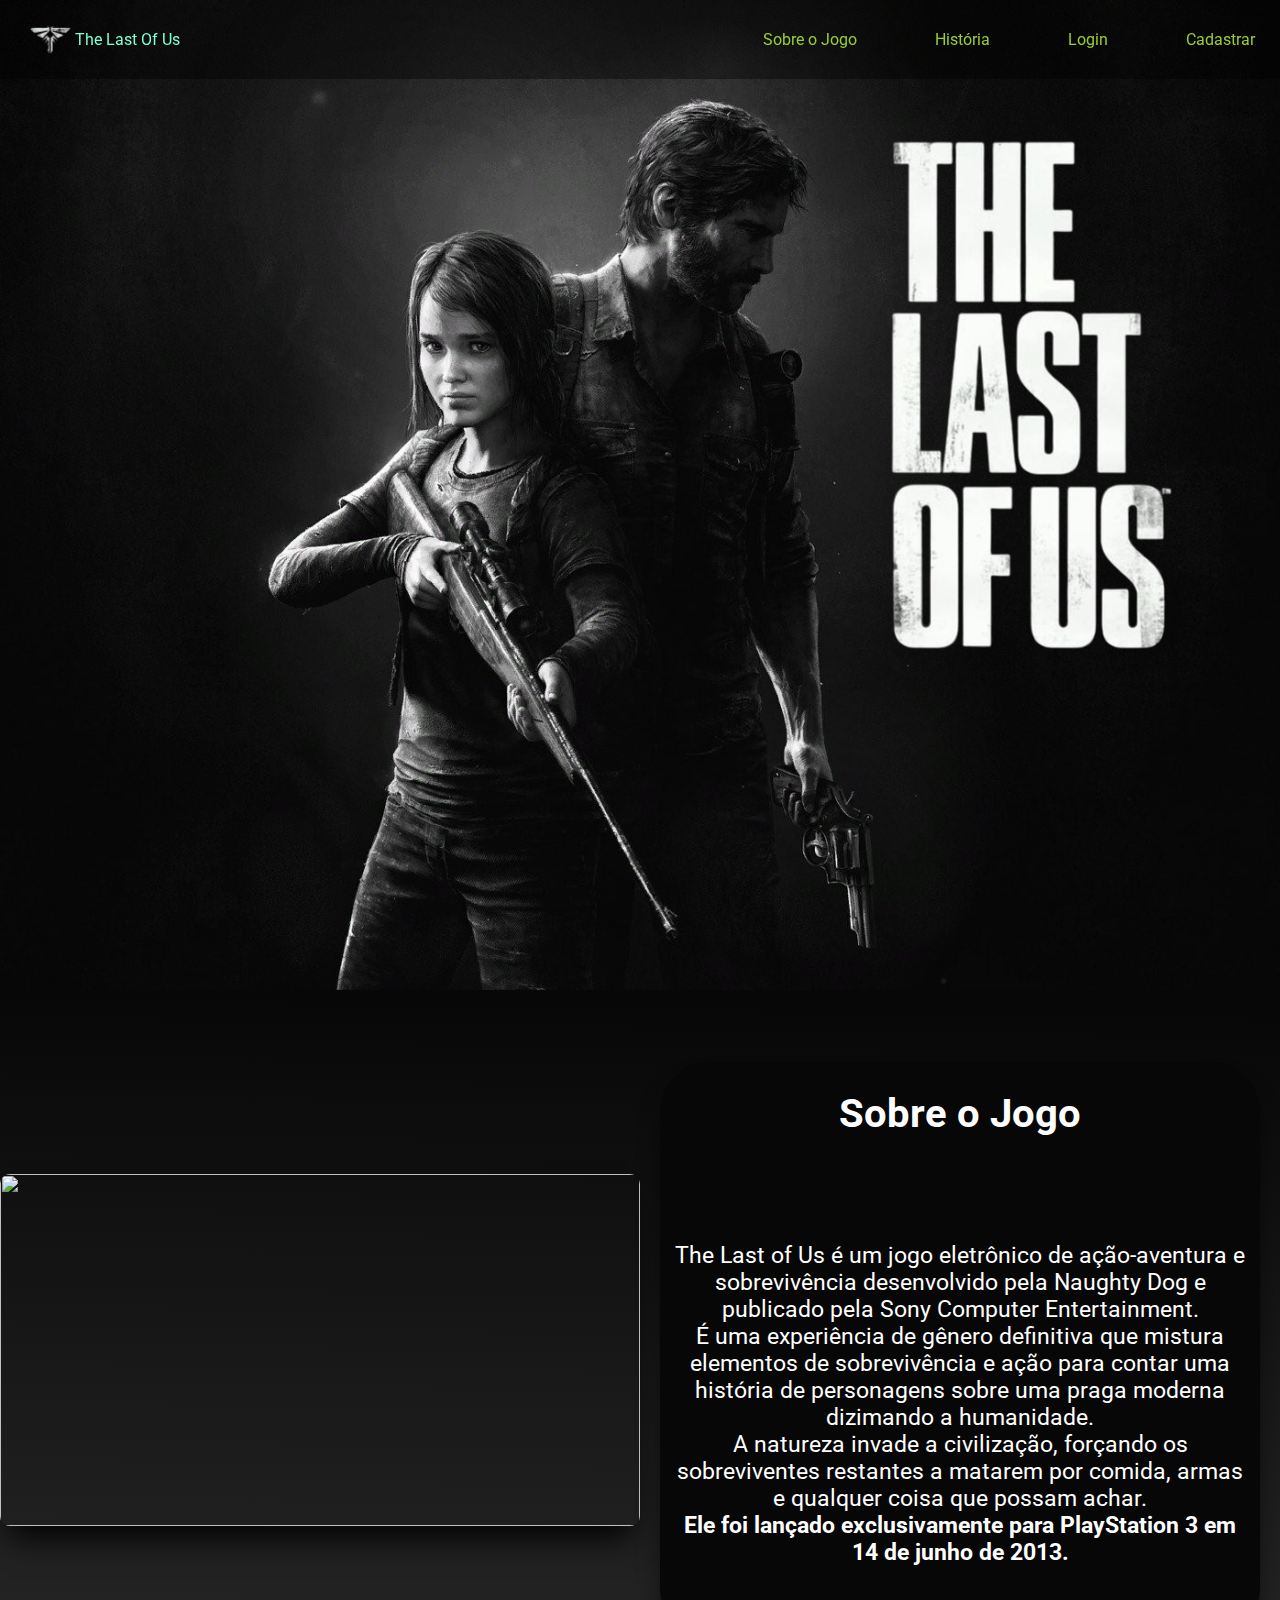
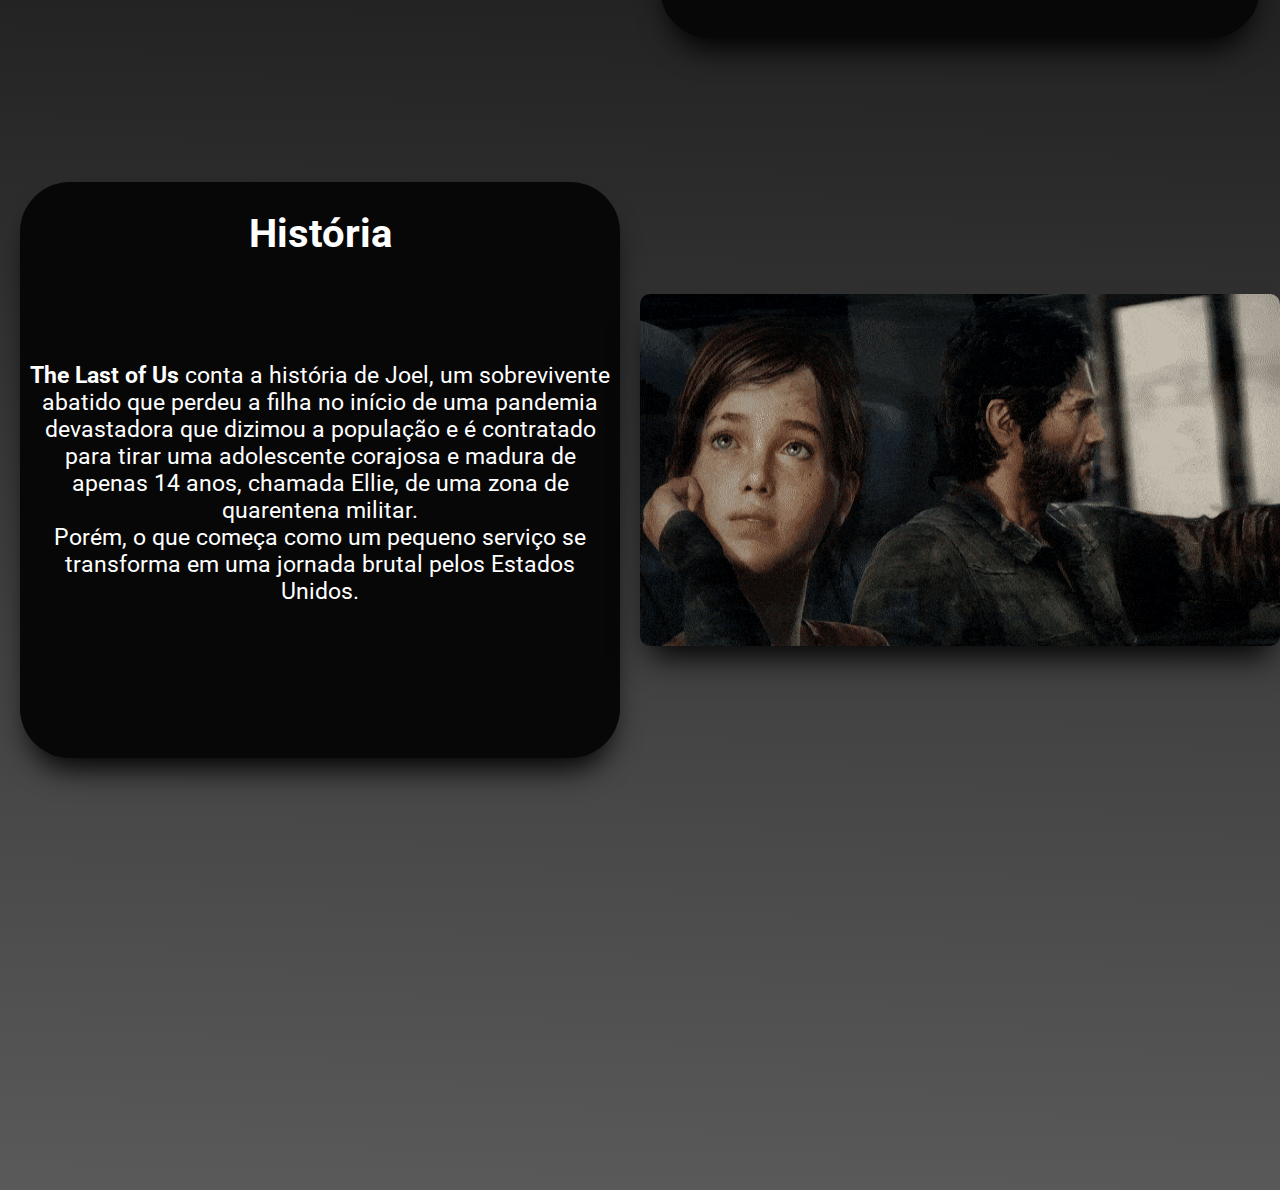
==== site/public/index.html @ 88755d90 "(Sobre o Jogo e História do jogo) - feito" ====
<!DOCTYPE html>
<html lang="pt-BR">
<head>
    <meta charset="UTF-8">
    <meta http-equiv="X-UA-Compatible" content="IE=edge">
    <meta name="viewport" content="width=device-width, initial-scale=1.0">
    <link rel="stylesheet" href="./css/index.css">
    <title>The Last Of Us</title>
</head>
<body>
    
<!-- home -->
        <header>
            <div class="container">
                <div class="logo">
                    <img src="./assets/vagalume-removebg-preview.png" width="50px" alt="">
                    The Last Of Us 
                </div>


                <div class="cadastro">
                    <ul>
                        <li><a href="#sobreJogo">Sobre o Jogo</a></li>
                        <li><a href="">História</a></li>
                        <li><a href="">Login</a></li>
                        <li><a href="">Cadastrar</a></li>
                    </ul>
                </div>
            </div>
        </header>
        
        <div class="imagem_fundo">
            <div class="nomeJogo">
                <img src="./assets/titulo.png" style="margin-left: 68%; margin-top: 10%;">
            </div>
        </div>


<!-- Sobre o jogo -->
        <div class="banner">
            <div class="sobre">
                <div class="jogo">
                    <img src="./assets/gif-sobreOJogo.gif">
                </div>
                <div class="sobreJogo" id="sobreJogo">
                    <div class="tituloJogo">
                      <h1>Sobre o Jogo</h1>
                    </div>
                    <div class="textJogo">
                       <p> 
                            The Last of Us é um jogo eletrônico de ação-aventura e sobrevivência desenvolvido pela Naughty Dog e publicado pela Sony Computer Entertainment.
                            <br>
                            É uma experiência de gênero definitiva que mistura elementos de sobrevivência e ação para contar uma história de personagens sobre uma praga moderna dizimando a humanidade.
                            <br> 
                            A natureza invade a civilização, forçando os sobreviventes restantes a matarem por comida, armas e qualquer coisa que possam achar.
                            <br>
                            <b>Ele foi lançado exclusivamente para PlayStation 3 em 14 de junho de 2013.</b>
                        </p>
                    </div>
                </div>
            </div>

            <div class="historia">
                <div class="carroJogo">
                    <img src="./assets/historia-jogo.gif" wtyle>
                </div>
                <div class="historiaCompleta">
                    <div class="tituloHistoria">
                      <h1>História</h1>
                    </div>
                    <div class="textHistoria">
                       <p> 
                            <b>The Last of Us</b> conta a história de Joel, um sobrevivente abatido que perdeu a filha no início de uma pandemia devastadora que dizimou a população e é contratado para tirar uma adolescente corajosa e madura de apenas 14 anos, chamada Ellie, de uma zona de quarentena militar. 
                            <br> 
                            Porém, o que começa como um pequeno serviço se transforma em uma jornada brutal pelos Estados Unidos.
                        </p>
                    </div>
            </div>
        </div>
</body>
</html>
---- site/public/css/index.css ----
/* CONFIGURAÇÕES INICIAIS */
@import url("https://fonts.googleapis.com/css2?family=Roboto:wght@100;300;400;500;700;900&display=swap");

html {
  scroll-behavior: smooth;
}

/* HOME */
body {
  font-family: "Roboto", sans-serif;
  padding: 0;
  margin: 0;
  border: 0;
  box-sizing: border-box;
}

ul {
    all: unset;
}
  
li {
    all: unset;
    height: 100%;
}

a {
    text-decoration: none;
    color: yellowgreen;
}

header {
    background-color: rgba(0, 0, 0, 0.400);
    width: 100%;
    position: fixed;
}

.container {
    margin: 10px;
    padding: 15px;
    display: flex;
    justify-content: space-between;
    align-items: center;
}

.logo {
    color: aquamarine;
    display: flex;
    width: 160px;
    align-items: center;
}

.cadastro {
    width: 40%;
}

.cadastro ul {
    display: flex;
    justify-content: space-between;
}

.imagem_fundo {
    background-image: url(../assets/Ellie-Joel.jpg);
    height: 110vh;
    background-size: cover;
    display: block;
}

.nomeJogo img {
    width: 310px;
}


/* SOBRE O JOGO */
.banner {
    background: linear-gradient(0.98deg, rgba(0, 0, 0, 0.65) 0.8%, #070707 99.11%);
    width: 100%;
    height: 200vh;
}

.sobre {
    /* border: solid 1px blue; */
    height: 40%;
    display: flex;
    align-items: center;
}

.jogo {
    /* border: solid 1px red; */
    display: flex;
    justify-content: center;
    align-items: center;
    height: 100%;
    width: 100%;
}

.jogo img{
    border-radius: 10px;
    box-shadow: rgb(0, 0, 0) 0px 20px 30px -10px;
    height: 352px;
    width: 640px;
}

.sobreJogo {
    /* border: solid 1px yellow; */
    height: 80%;
    width: 100%;
    margin-left: 20px;
    margin-right: 20px;
    box-shadow: rgb(0, 0, 0) 0px 20px 30px -10px;
    display: flex;
    flex-direction: column;
    background-color: #070707;
    border-radius: 50px;
}

.tituloJogo {
    /* border: solid 1px yellowgreen; */
    color: rgb(255, 255, 255);
    text-align: center;
    font-size: 20px;
    line-height: 50px;
    height: 30%;
}

.textJogo {
    /* border: solid 1px violet; */
    color: rgb(255, 255, 255);
    text-align: center;
    font-size: 23px;
    height: 80%;
    margin-left: 10px;
    margin-right: 10px;
}


/*  */

.historia {
    /* border: solid 1px blue; */
    height: 40%;
    display: flex;
    flex-direction: row-reverse;
    align-items: center;
}

.carroJogo {
    /* border: solid 1px red; */
    display: flex;
    justify-content: center;
    align-items: center;
    height: 100%;
    width: 100%;
}

.carroJogo img{
    border-radius: 10px;
    box-shadow: rgb(0, 0, 0) 0px 20px 30px -10px;
    height: 352px;
    width: 640px;
}

.historiaCompleta {
    /* border: solid 1px yellow; */
    height: 80%;
    width: 100%;
    margin-left: 20px;
    margin-right: 20px;
    box-shadow: rgb(0, 0, 0) 0px 20px 30px -10px;
    display: flex;
    flex-direction: column;
    background-color: #070707;
    border-radius: 50px;
}

.tituloHistoria {
    /* border: solid 1px yellowgreen; */
    color: rgb(255, 255, 255);
    text-align: center;
    font-size: 20px;
    line-height: 50px;
    height: 30%;
}

.textHistoria {
    /* border: solid 1px violet; */
    color: rgb(255, 255, 255);
    text-align: center;
    font-size: 23px;
    height: 80%;
    margin-left: 10px;
    margin-right: 10px;
}
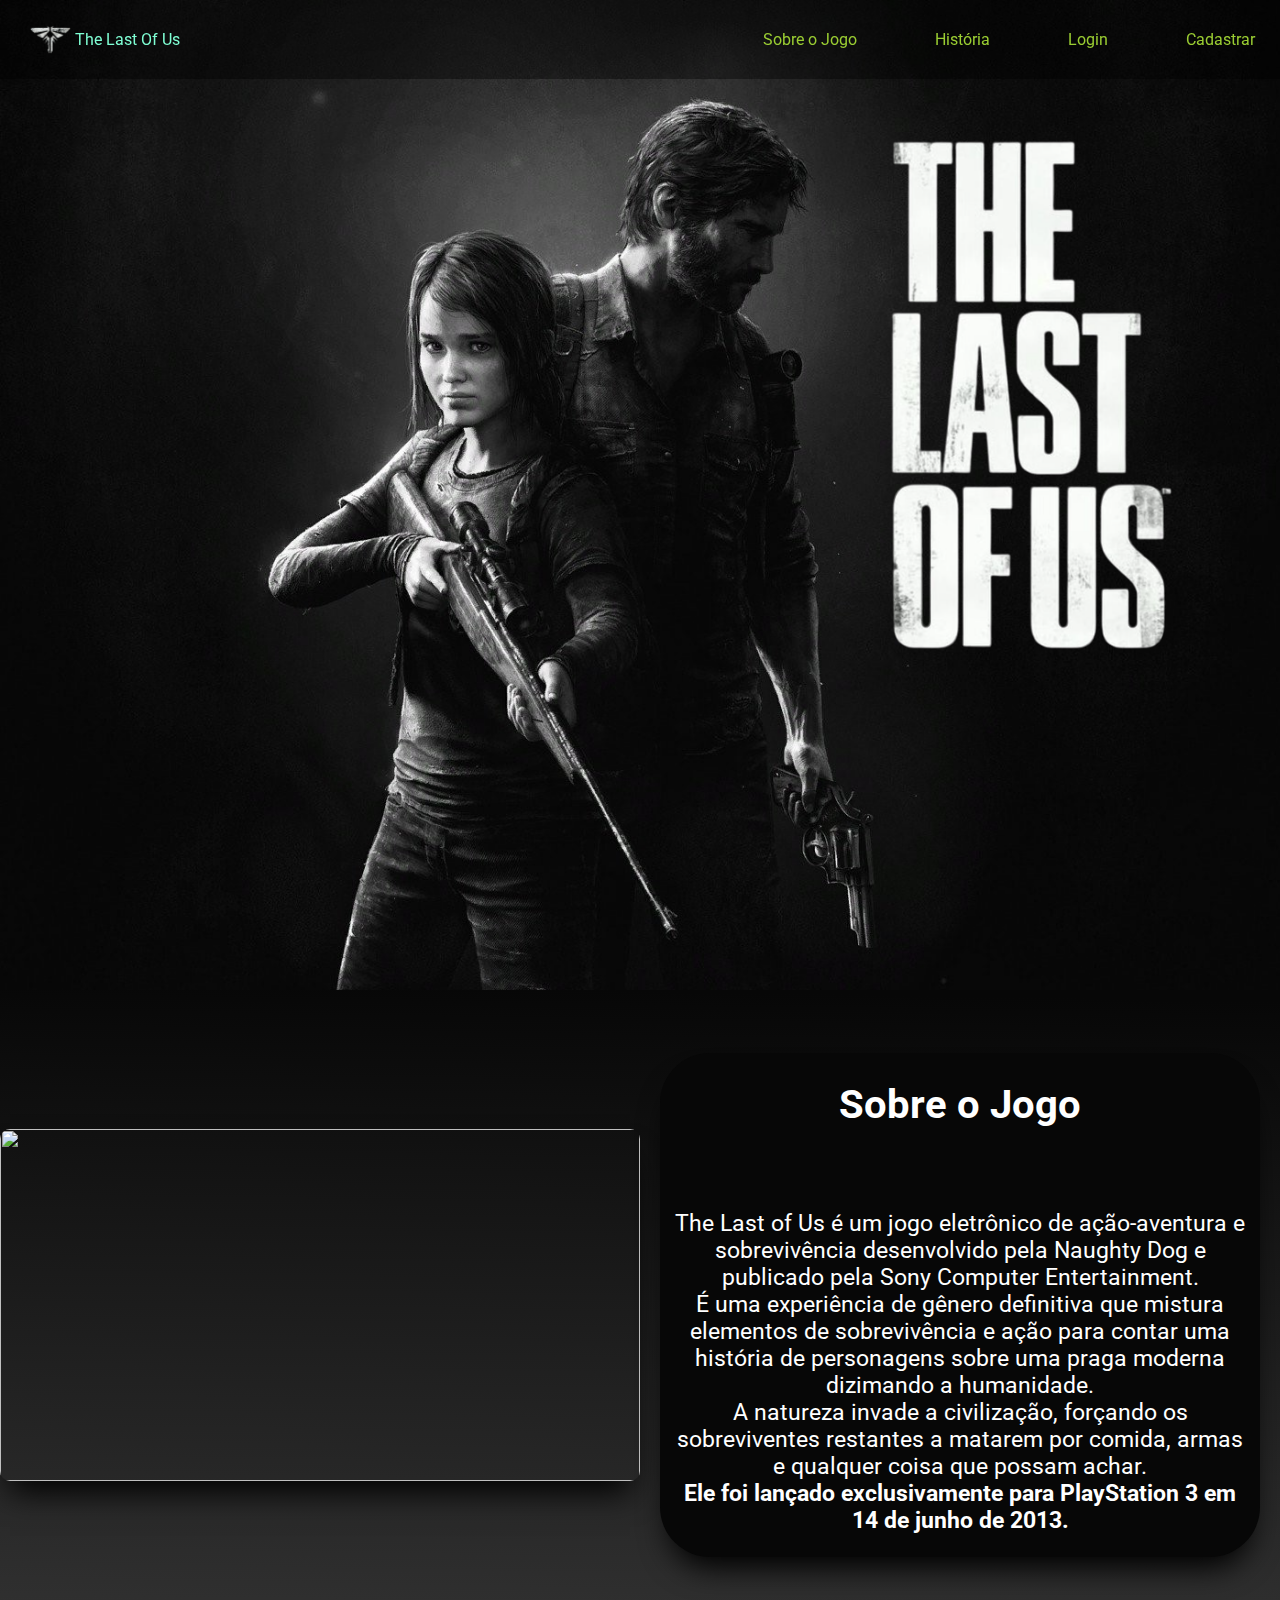
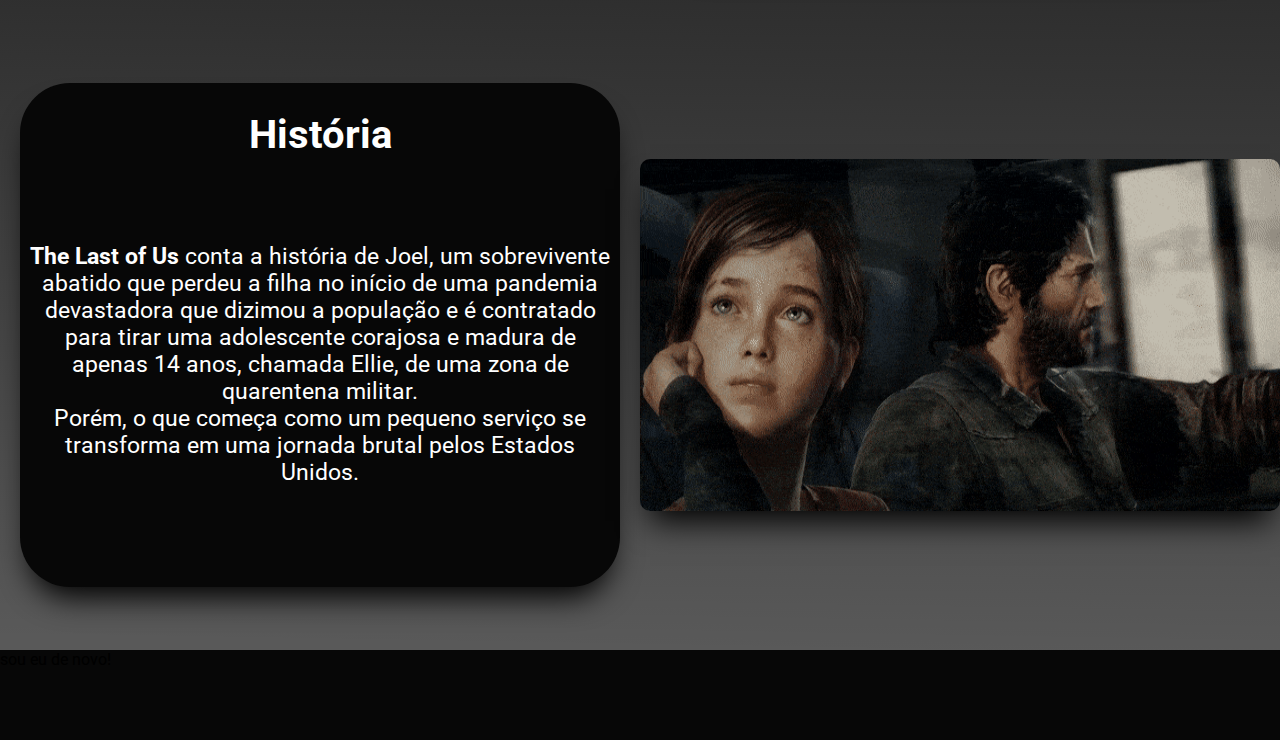
==== commit 43af1b68: "Tela de cadastro" ====
--- a/site/public/index.html
+++ b/site/public/index.html
@@ -21,14 +21,15 @@
                 <div class="cadastro">
                     <ul>
                         <li><a href="#sobreJogo">Sobre o Jogo</a></li>
-                        <li><a href="">História</a></li>
-                        <li><a href="">Login</a></li>
-                        <li><a href="">Cadastrar</a></li>
+                        <li><a href="#historia">História</a></li>
+                        <li><a href="login.html">Login</a></li>
+                        <li><a href="cadastro.html">Cadastrar</a></li>
                     </ul>
                 </div>
             </div>
         </header>
-        
+
+    <main>    
         <div class="imagem_fundo">
             <div class="nomeJogo">
                 <img src="./assets/titulo.png" style="margin-left: 68%; margin-top: 10%;">
@@ -36,8 +37,8 @@
         </div>
 
 
-<!-- Sobre o jogo -->
         <div class="banner">
+            <!-- Sobre o jogo -->
             <div class="sobre">
                 <div class="jogo">
                     <img src="./assets/gif-sobreOJogo.gif">
@@ -60,7 +61,8 @@
                 </div>
             </div>
 
-            <div class="historia">
+            <!-- História do Jogo -->
+            <div class="historia" id="historia">
                 <div class="carroJogo">
                     <img src="./assets/historia-jogo.gif" wtyle>
                 </div>
@@ -75,7 +77,12 @@
                             Porém, o que começa como um pequeno serviço se transforma em uma jornada brutal pelos Estados Unidos.
                         </p>
                     </div>
+                </div>
             </div>
         </div>
+       </main> 
+        <footer>
+            sou eu de novo!
+        </footer>
 </body>
 </html>--- a/site/public/css/index.css
+++ b/site/public/css/index.css
@@ -74,12 +74,12 @@
 .banner {
     background: linear-gradient(0.98deg, rgba(0, 0, 0, 0.65) 0.8%, #070707 99.11%);
     width: 100%;
-    height: 200vh;
+    height: 140vh;
 }
 
 .sobre {
     /* border: solid 1px blue; */
-    height: 40%;
+    height: 50%;
     display: flex;
     align-items: center;
 }
@@ -137,7 +137,7 @@
 
 .historia {
     /* border: solid 1px blue; */
-    height: 40%;
+    height: 50%;
     display: flex;
     flex-direction: row-reverse;
     align-items: center;
@@ -189,4 +189,11 @@
     height: 80%;
     margin-left: 10px;
     margin-right: 10px;
+}
+
+/* Rodapé */
+footer {
+    background-color: #070707;
+    width: 100%;
+    height: 10vh;
 }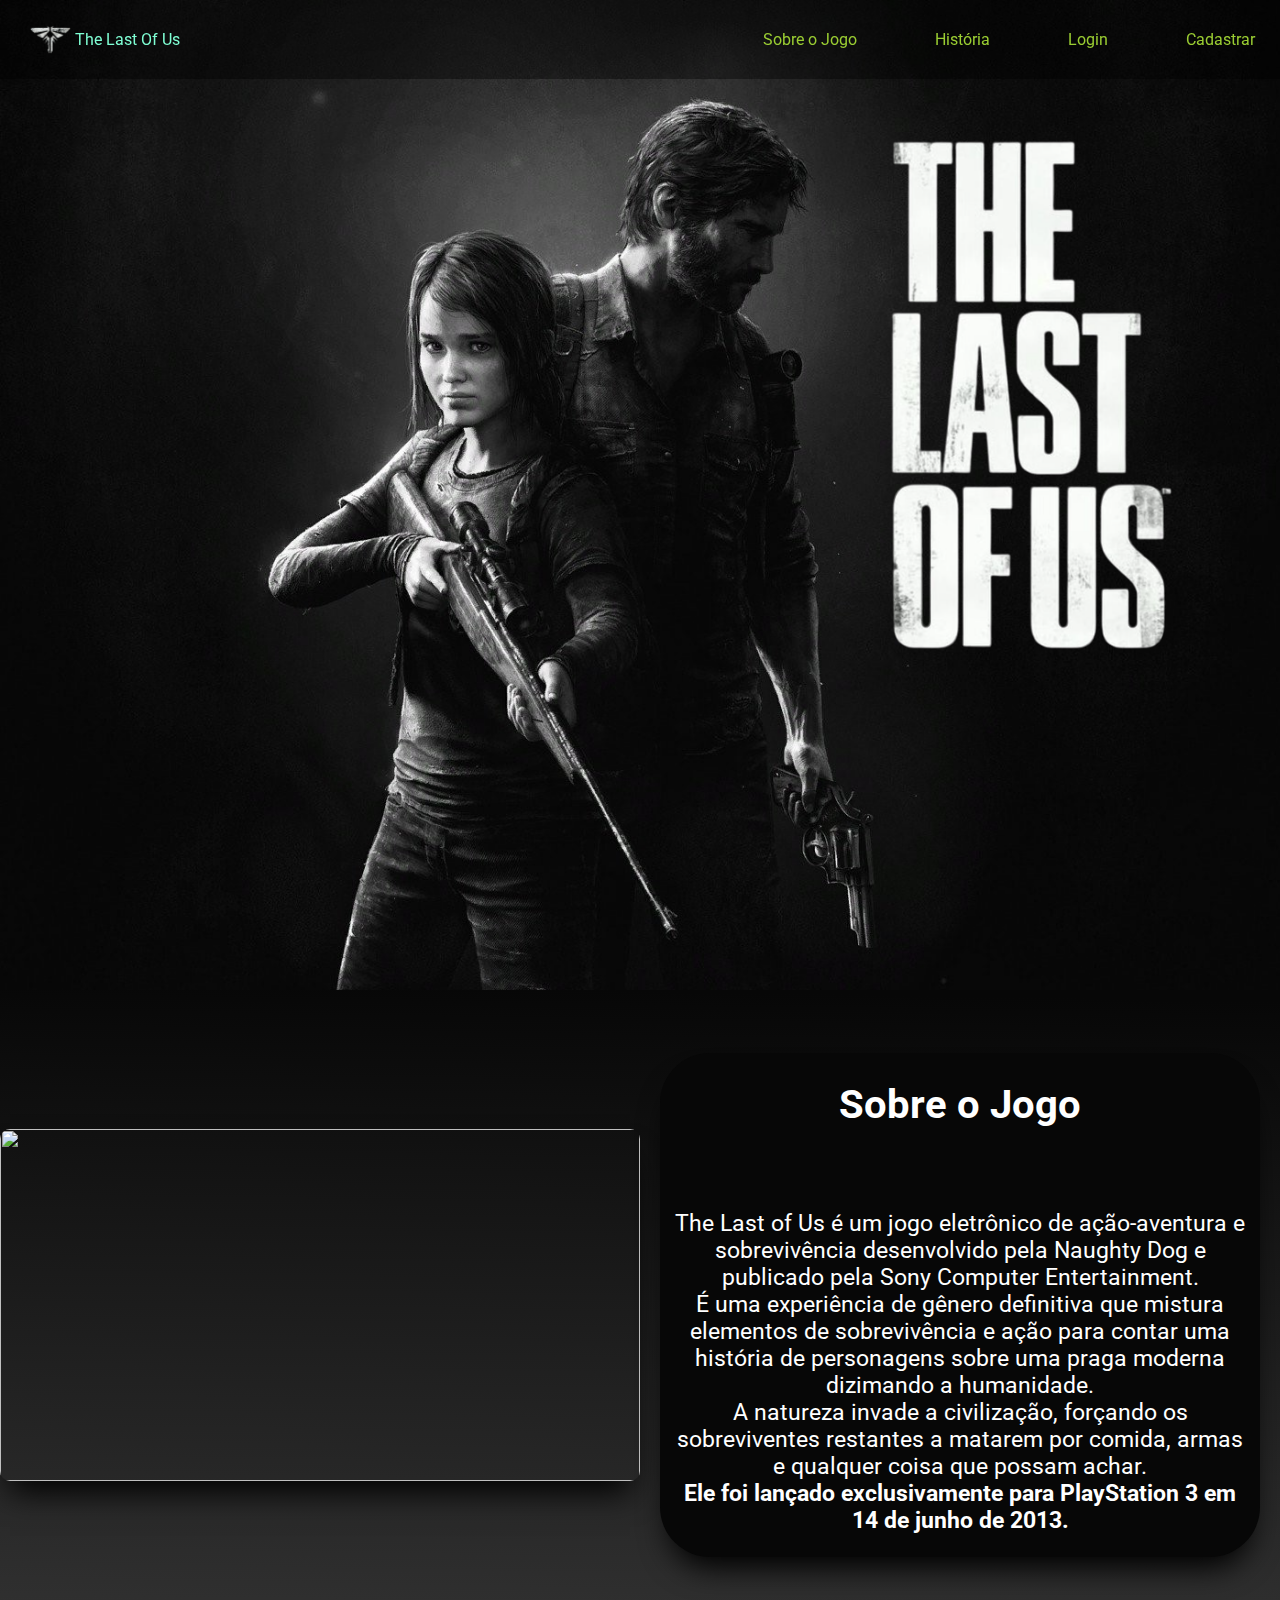
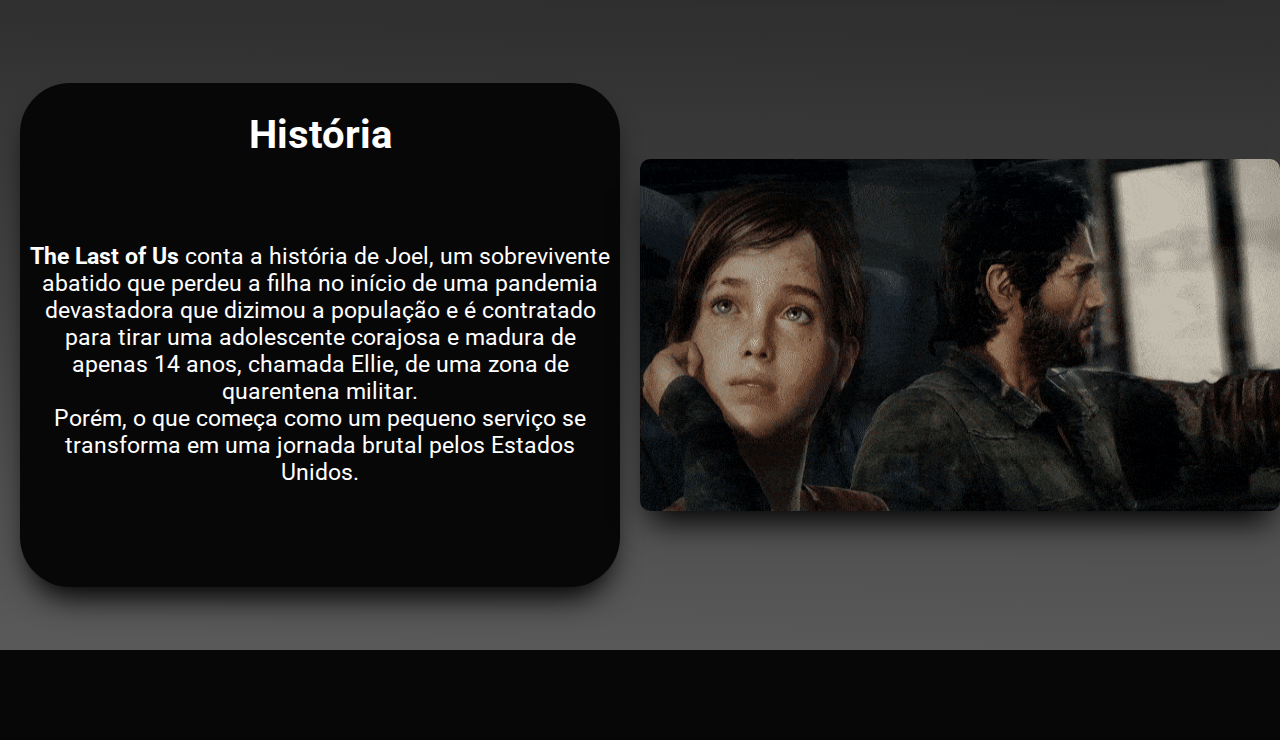
==== commit 32bb9b11: "Tela de cadastro pronta" ====
--- a/site/public/index.html
+++ b/site/public/index.html
@@ -82,7 +82,6 @@
         </div>
        </main> 
         <footer>
-            sou eu de novo!
         </footer>
 </body>
 </html>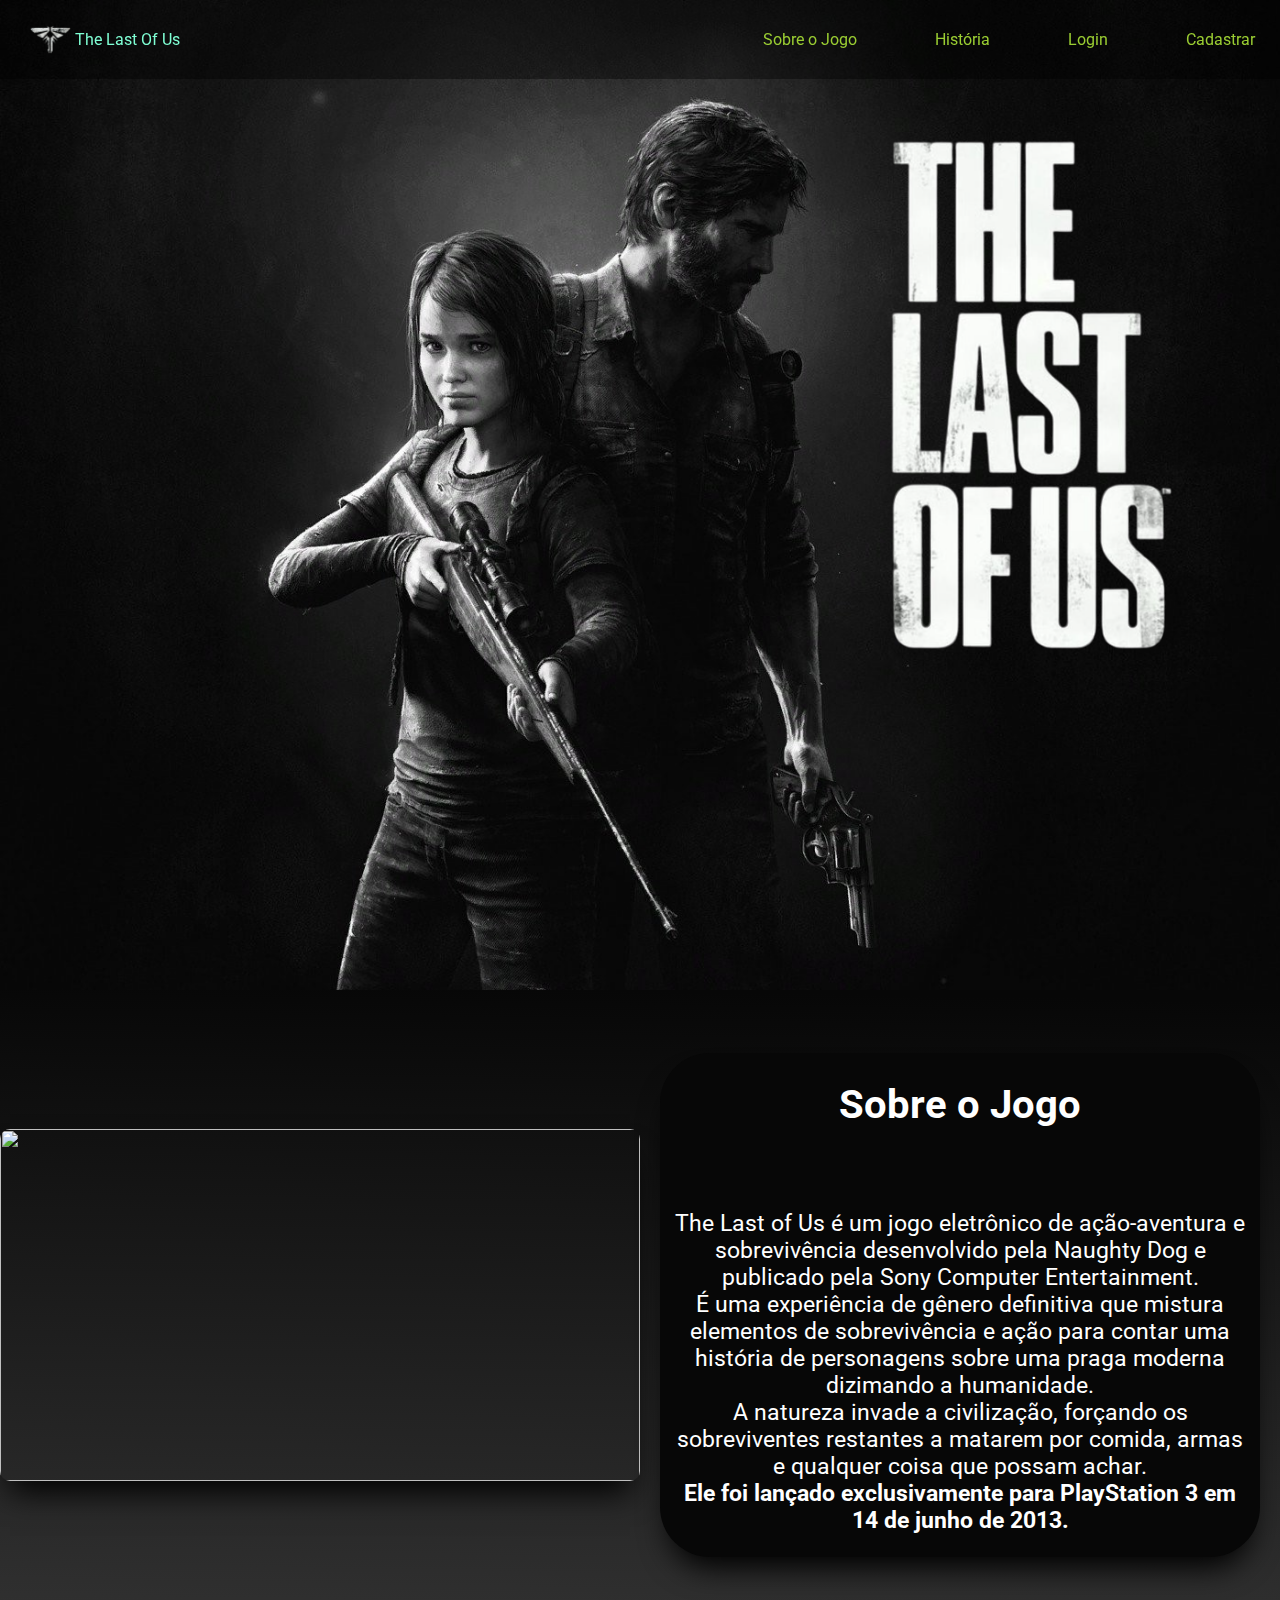
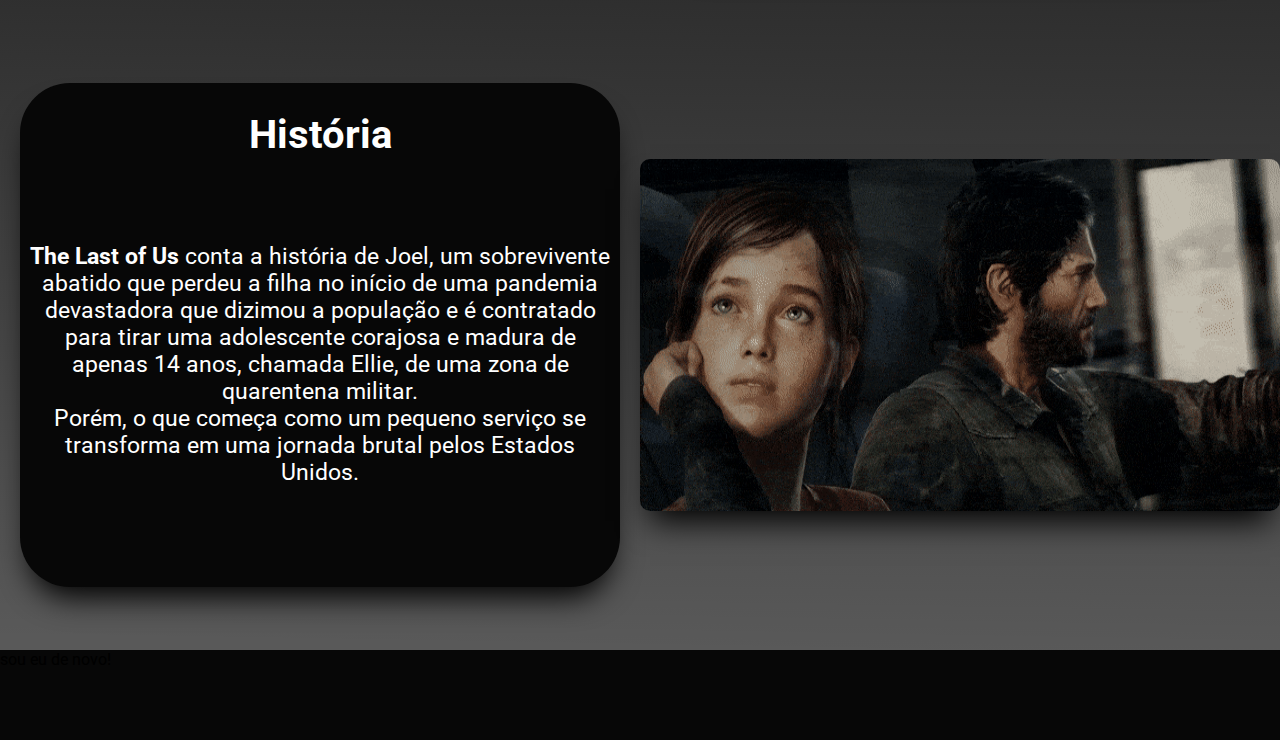
==== commit daba49b3: "Merge pull request #5 from DanielTech20/Dev" ====
--- a/site/public/index.html
+++ b/site/public/index.html
@@ -82,6 +82,7 @@
         </div>
        </main> 
         <footer>
+            sou eu de novo!
         </footer>
 </body>
 </html>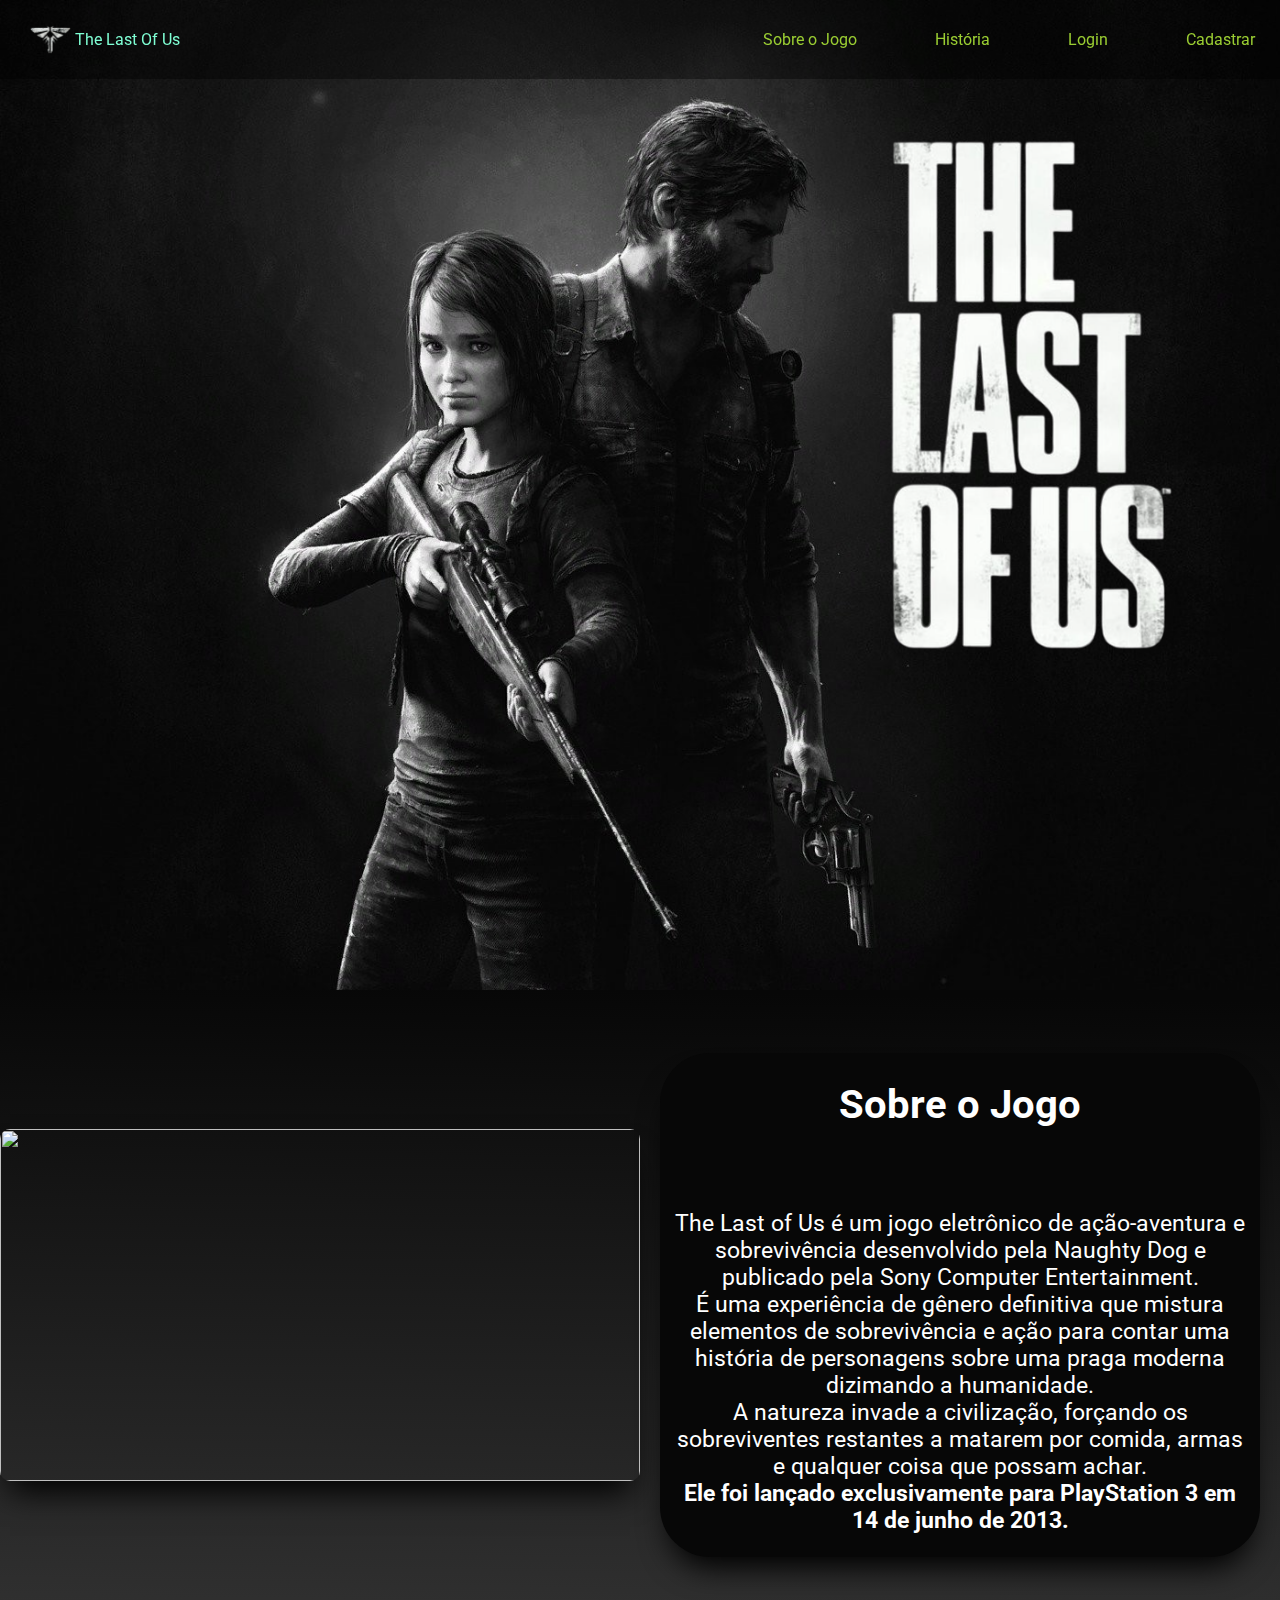
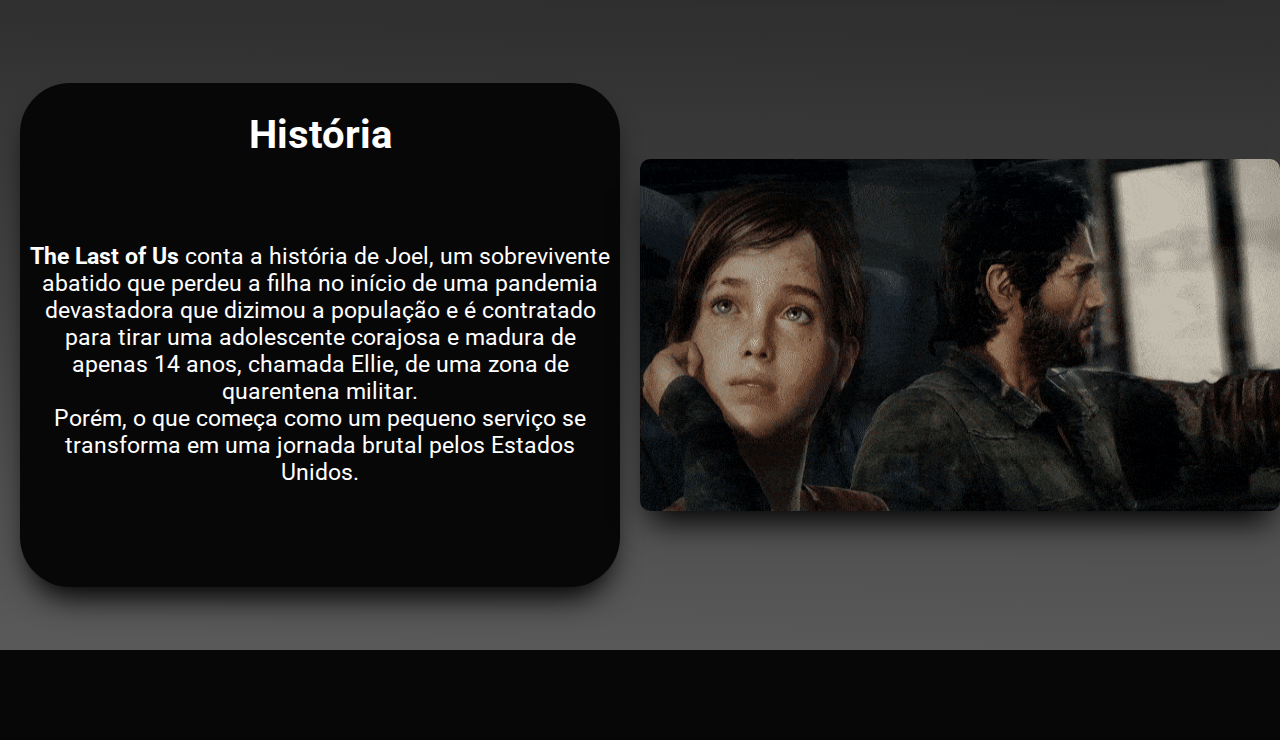
==== commit e845682f: "Merge pull request #6 from DanielTech20/Dev" ====
--- a/site/public/index.html
+++ b/site/public/index.html
@@ -82,7 +82,6 @@
         </div>
        </main> 
         <footer>
-            sou eu de novo!
         </footer>
 </body>
 </html>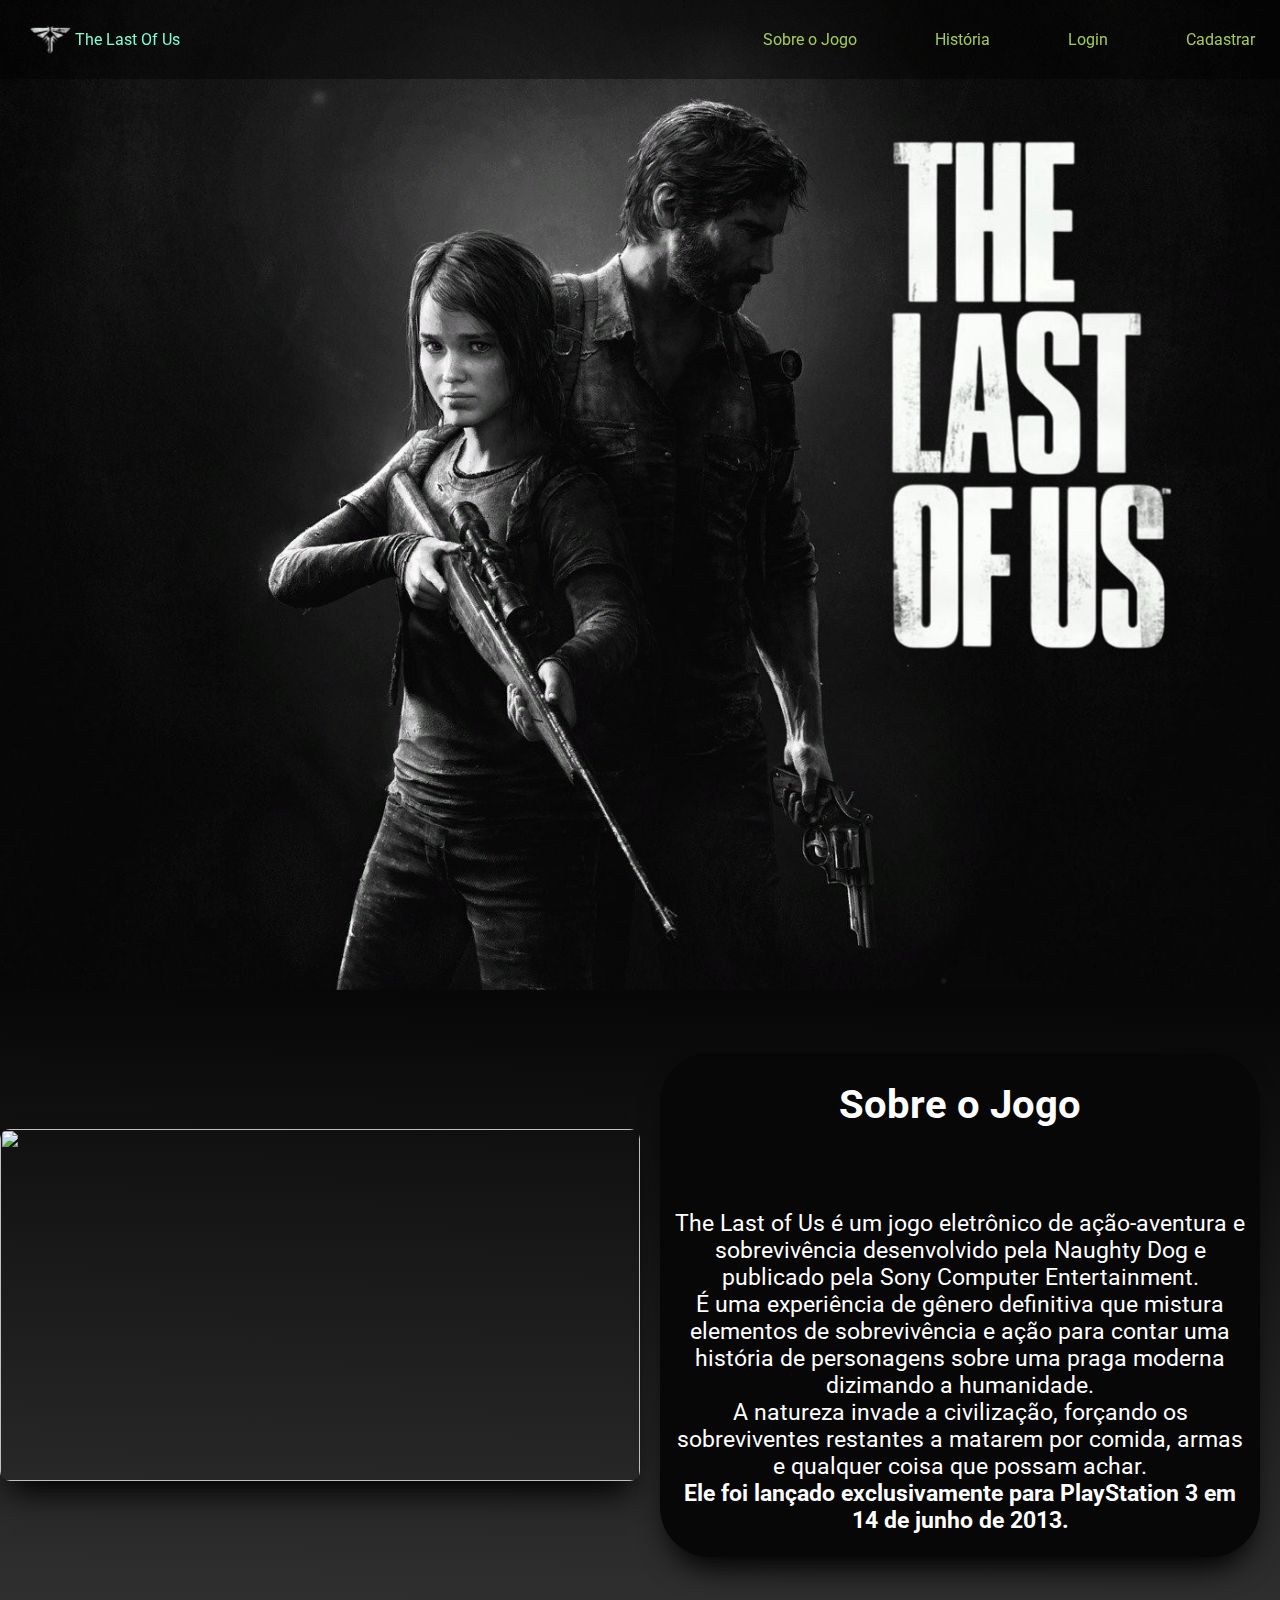
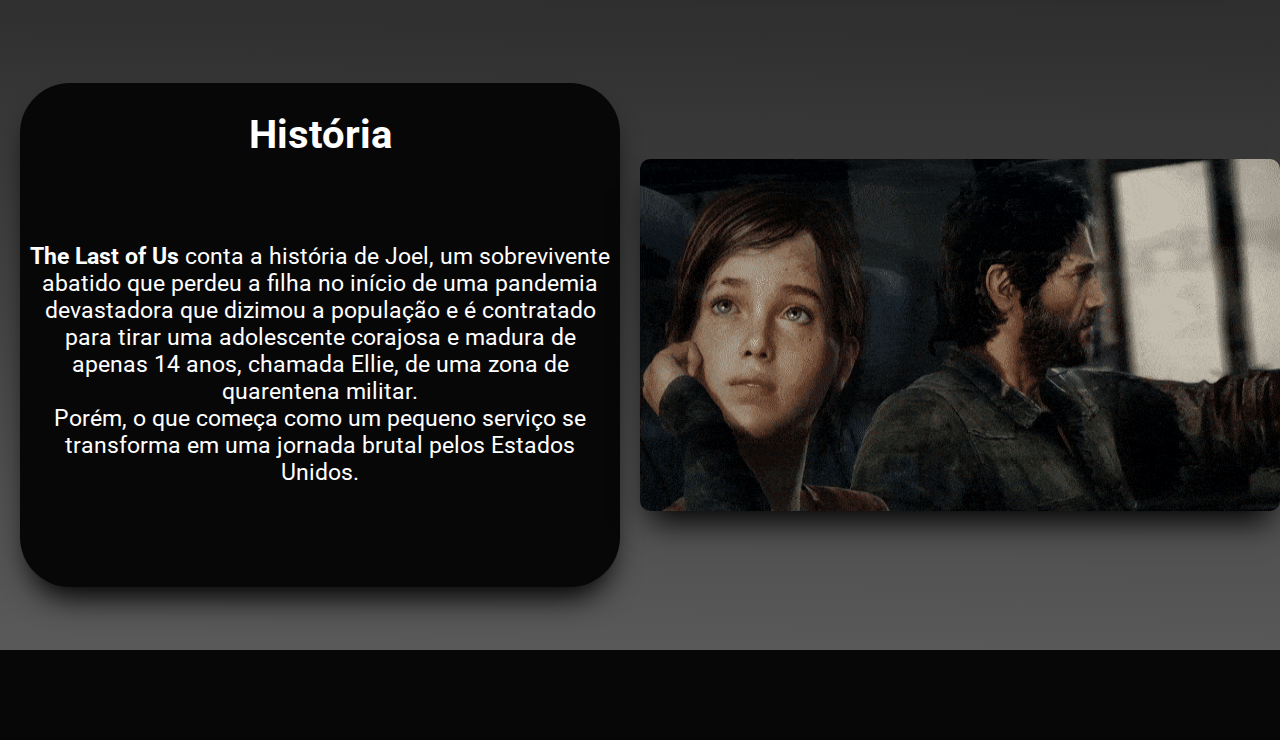
==== commit 8a5810a9: "Cadastro realizado com sucesso!" ====
--- a/site/public/index.html
+++ b/site/public/index.html
@@ -79,6 +79,8 @@
                     </div>
                 </div>
             </div>
+
+            <!-- Personagens do jogo -->
         </div>
        </main> 
         <footer>
--- a/site/public/css/index.css
+++ b/site/public/css/index.css
@@ -25,7 +25,7 @@
 
 a {
     text-decoration: none;
-    color: yellowgreen;
+    color: rgb(164, 204, 83);
 }
 
 header {
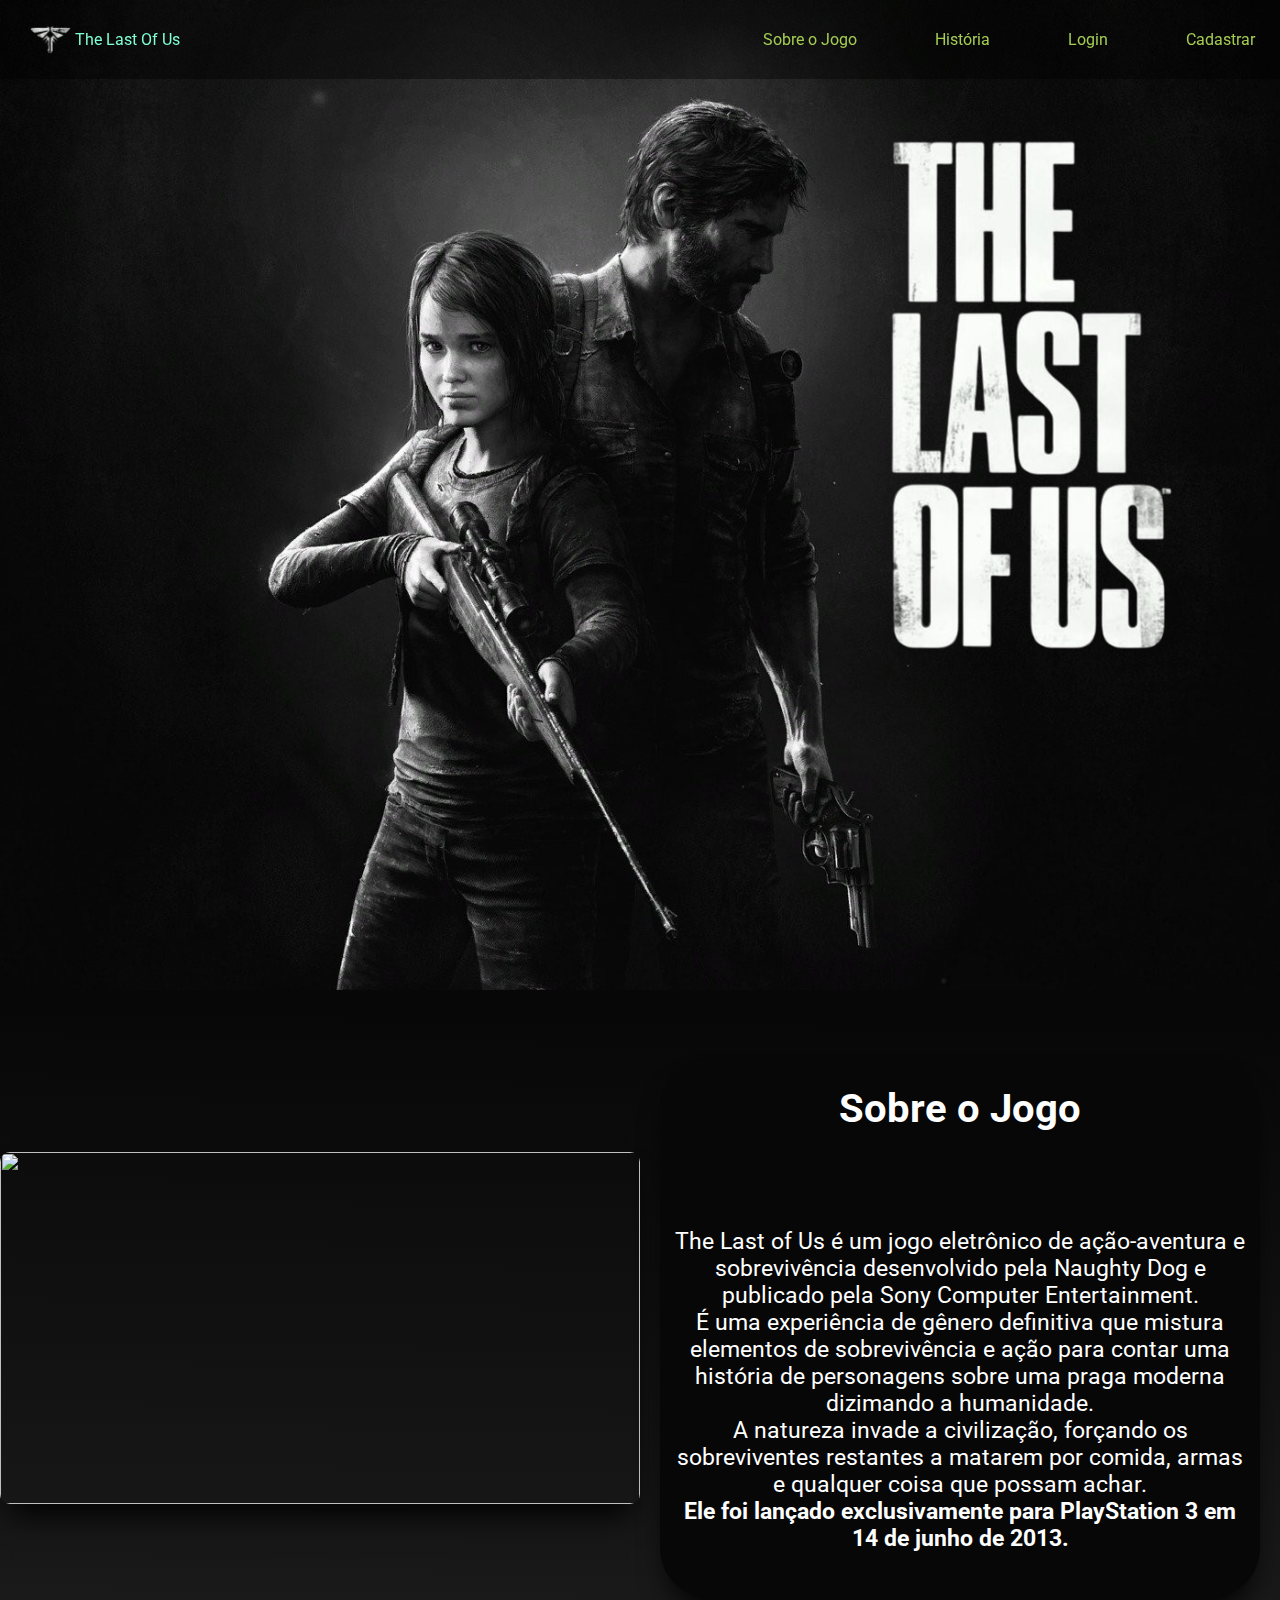
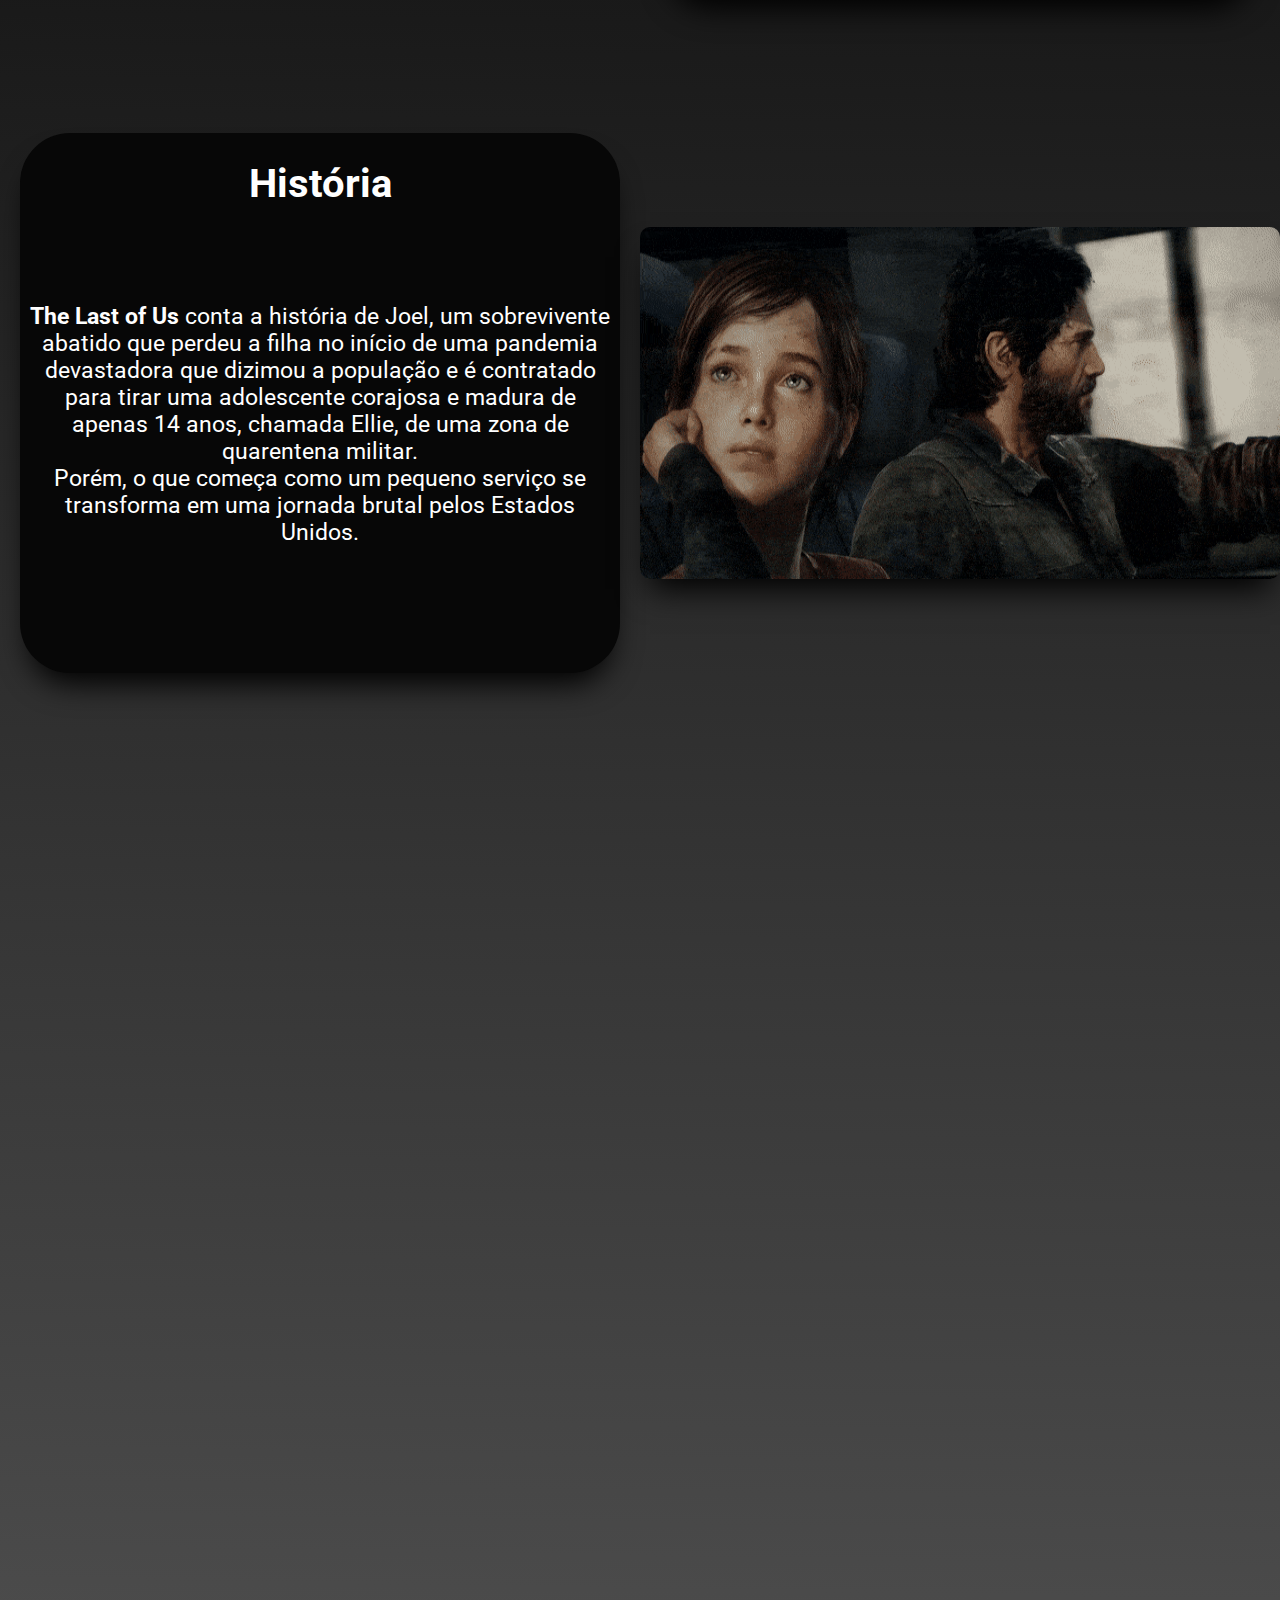
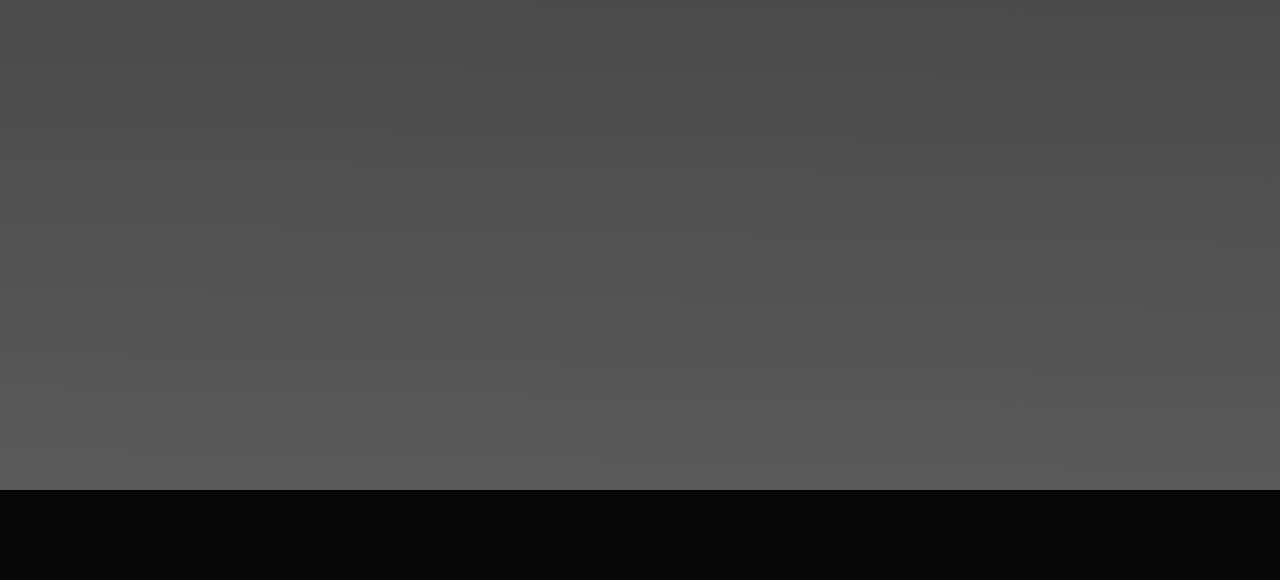
==== commit ec37f065: "Finalizado" ====
--- a/site/public/index.html
+++ b/site/public/index.html
@@ -5,6 +5,10 @@
     <meta http-equiv="X-UA-Compatible" content="IE=edge">
     <meta name="viewport" content="width=device-width, initial-scale=1.0">
     <link rel="stylesheet" href="./css/index.css">
+    <link rel="icon" href="../assets/icon/vagalume-removebg-preview.png">
+    <script src="//cdn.jsdelivr.net/npm/sweetalert2@11"></script>
+    <link href="//cdn.jsdelivr.net/npm/@sweetalert2/theme-dark@4/dark.css" rel="stylesheet">
+    <script src="//cdn.jsdelivr.net/npm/sweetalert2@11/dist/sweetalert2.min.js"></script>
     <title>The Last Of Us</title>
 </head>
 <body>
--- a/site/public/css/index.css
+++ b/site/public/css/index.css
@@ -74,12 +74,12 @@
 .banner {
     background: linear-gradient(0.98deg, rgba(0, 0, 0, 0.65) 0.8%, #070707 99.11%);
     width: 100%;
-    height: 140vh;
+    height: 300vh;
 }
 
 .sobre {
     /* border: solid 1px blue; */
-    height: 50%;
+    height: 25%;
     display: flex;
     align-items: center;
 }
@@ -137,7 +137,7 @@
 
 .historia {
     /* border: solid 1px blue; */
-    height: 50%;
+    height: 25%;
     display: flex;
     flex-direction: row-reverse;
     align-items: center;
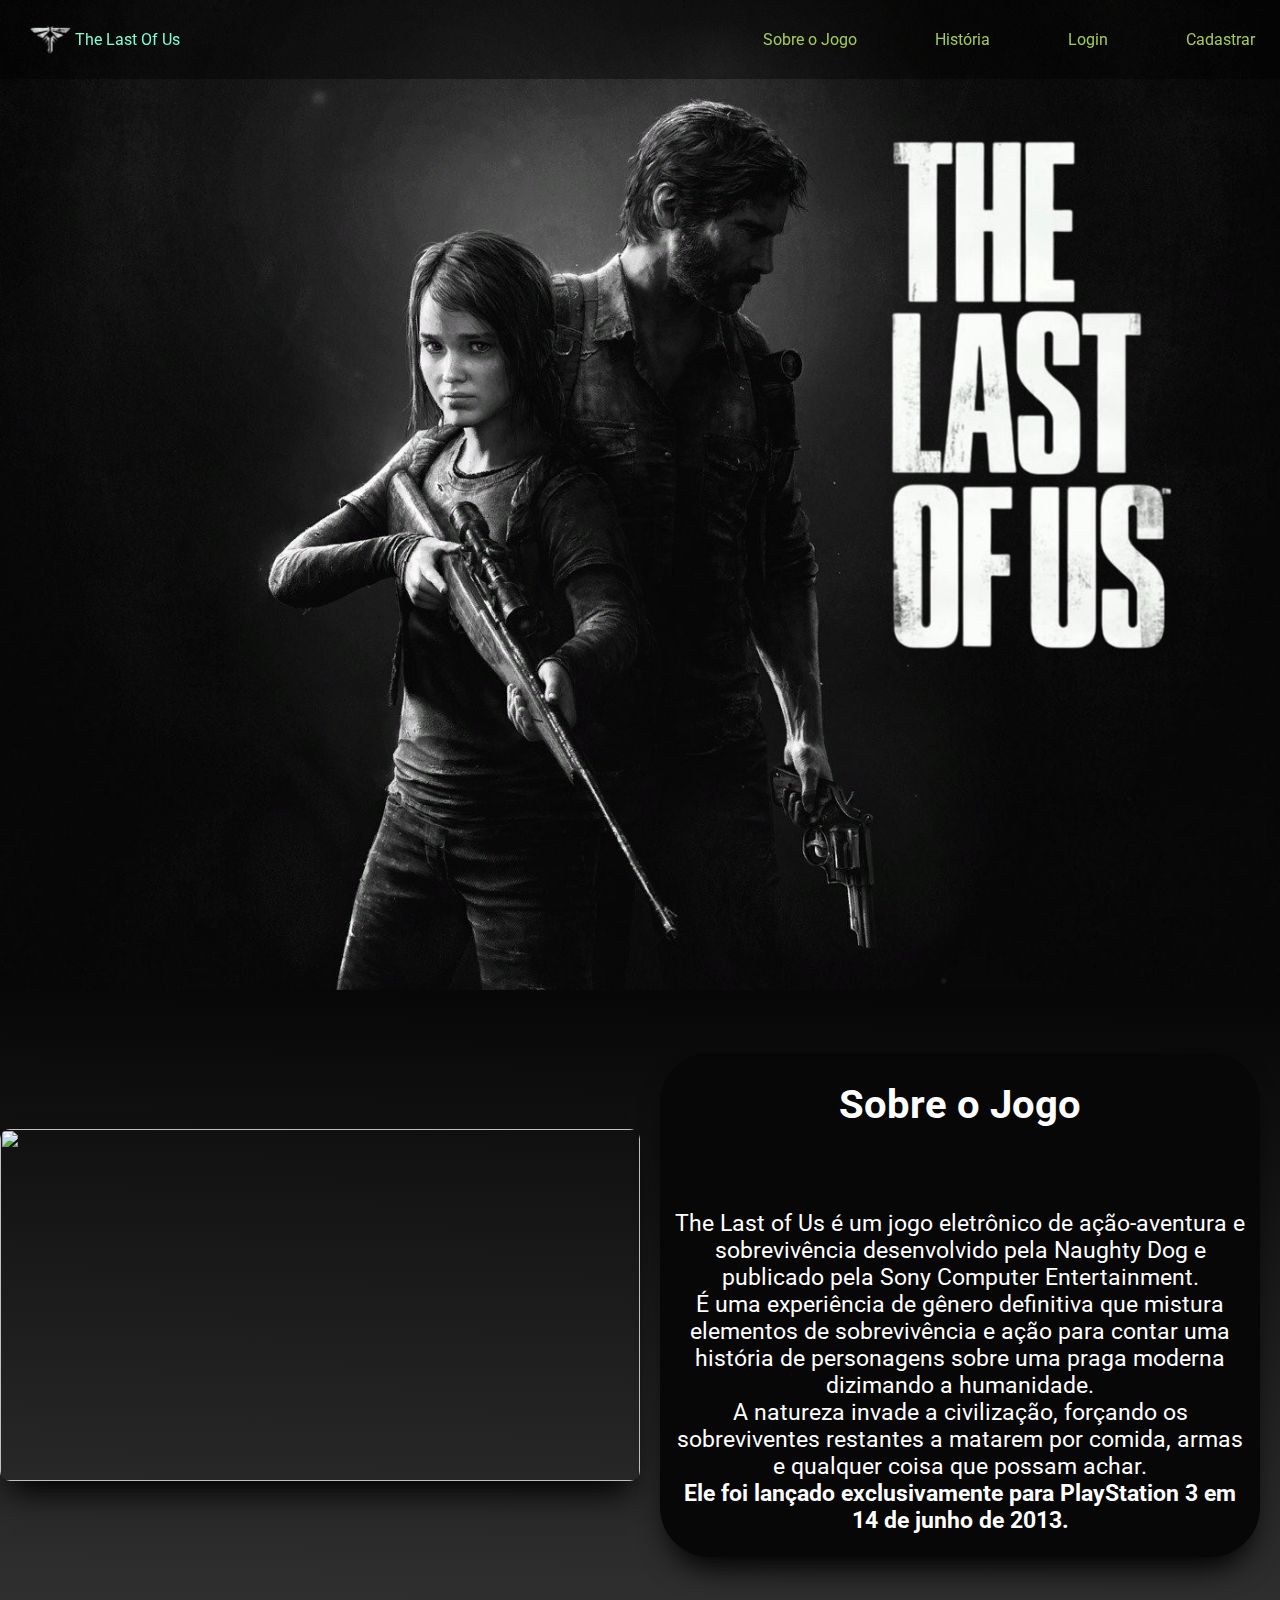
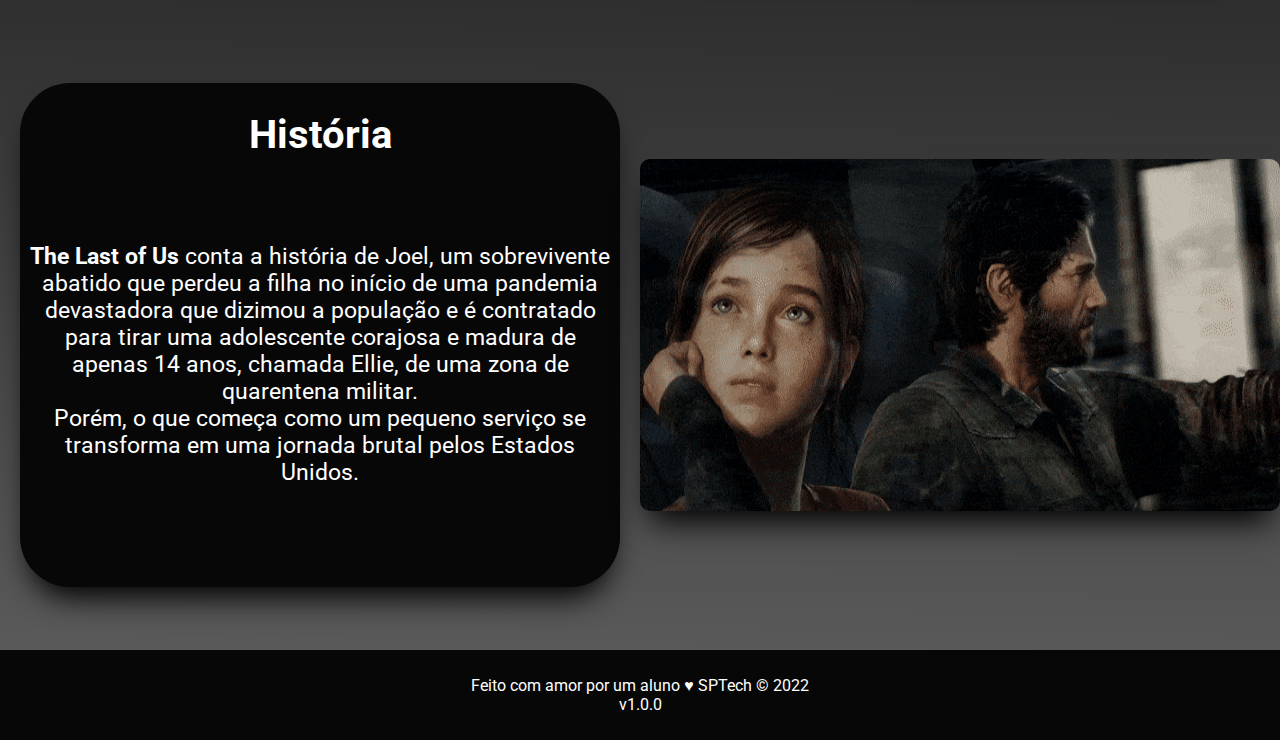
==== commit 247b15ae: "Tudo finalizado" ====
--- a/site/public/index.html
+++ b/site/public/index.html
@@ -84,10 +84,15 @@
                 </div>
             </div>
 
-            <!-- Personagens do jogo -->
-        </div>
+
        </main> 
         <footer>
+            <label>Feito com amor por um aluno &hearts; SPTech &copy; 2022
+                <br>
+                <span class="version">
+                    v1.0.0
+                </span>
+            </label>
         </footer>
 </body>
 </html>--- a/site/public/css/index.css
+++ b/site/public/css/index.css
@@ -74,12 +74,12 @@
 .banner {
     background: linear-gradient(0.98deg, rgba(0, 0, 0, 0.65) 0.8%, #070707 99.11%);
     width: 100%;
-    height: 300vh;
+    height: 140vh;
 }
 
 .sobre {
     /* border: solid 1px blue; */
-    height: 25%;
+    height: 50%;
     display: flex;
     align-items: center;
 }
@@ -133,11 +133,11 @@
 }
 
 
-/*  */
+/* HISTÓRIA */
 
 .historia {
     /* border: solid 1px blue; */
-    height: 25%;
+    height: 50%;
     display: flex;
     flex-direction: row-reverse;
     align-items: center;
@@ -194,6 +194,12 @@
 /* Rodapé */
 footer {
     background-color: #070707;
+    color: #fff;
     width: 100%;
     height: 10vh;
+    display: flex;
+    justify-content: center;
+    flex-direction: row;
+    align-items: center;
+    text-align: center;
 }